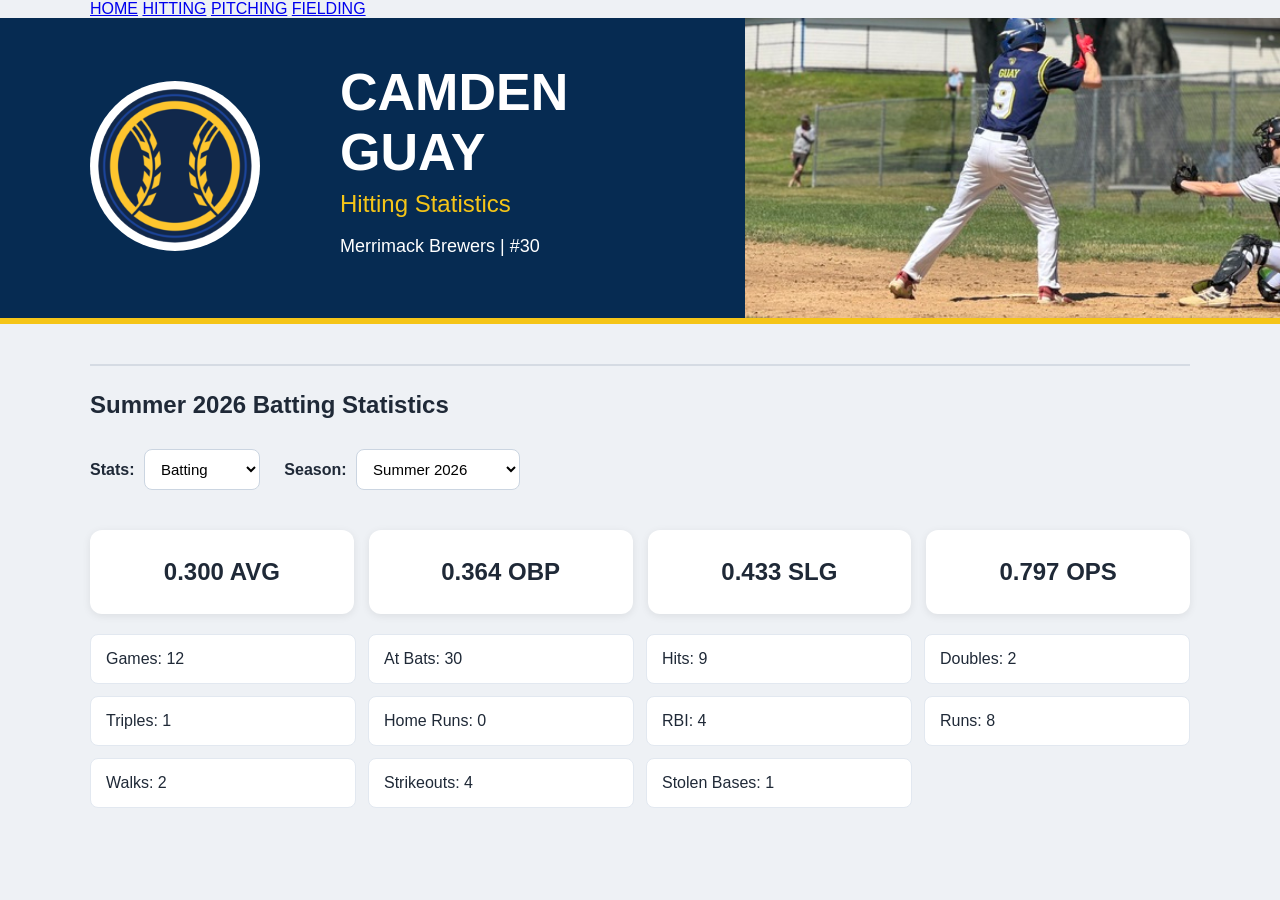
==== hitting.html @ 6e7dfdf4 "Create hitting.html" ====
<!DOCTYPE html>
<html>
<head>
    <title>Camden Guay | Hitting</title>
    <link rel="stylesheet" href="style.css">
</head>

<body>

<nav class="navbar">
    <a href="index.html">HOME</a>
    <a href="hitting.html">HITTING</a>
    <a href="pitching.html">PITCHING</a>
    <a href="fielding.html">FIELDING</a>
</nav>

<header class="player-header">

    <div class="team-logo">
        <img src="images/brewerslogo.jpg" alt="Merrimack Brewers Logo">
    </div>

    <div class="player-info">
        <h1>Camden Guay</h1>
        <h2>Hitting Statistics</h2>
        <p>Merrimack Brewers | #30</p>
    </div>

    <div class="player-photo">
        <img src="images/hittingCG.jpeg" alt="Camden Guay hitting">
    </div>

</header>

<main class="dashboard">

    <h2 id="season-title">Batting Statistics</h2>

    <label for="stat-type">Stats:</label>
    <select id="stat-type">
        <option value="batting">Batting</option>
    </select>

    <label for="season-select">Season:</label>
    <select id="season-select"></select>

    <div id="current-stats"></div>
    <div id="detailed-stats"></div>

</main>

<script src="script.js"></script>

</body>
</html>
---- style.css ----
* {
    box-sizing: border-box;
}

body {
    font-family: Arial, sans-serif;
    background: #eef1f5;
    margin: 0;
    padding: 0;
    color: #1f2937;
}

/* Main dashboard */
body > * {
    max-width: 1100px;
    margin-left: auto;
    margin-right: auto;
}

h1 {
    font-size: 48px;
    margin-top: 50px;
    margin-bottom: 5px;
    color: #111827;
}

h1 + h2 {
    margin-top: 0;
    color: #64748b;
    font-weight: 500;
}

#season-title {
    margin-top: 40px;
    padding-top: 25px;
    border-top: 2px solid #d5dbe3;
}

/* Dropdowns */
select {
    padding: 10px 35px 10px 12px;
    margin: 10px 20px 20px 5px;
    border: 1px solid #cbd5e1;
    border-radius: 8px;
    background: white;
    font-size: 15px;
    cursor: pointer;
}

label {
    font-weight: bold;
}

/* Main stat cards */
#current-stats {
    display: grid;
    grid-template-columns: repeat(4, 1fr);
    gap: 15px;
    margin-top: 20px;
}

#current-stats h3 {
    background: white;
    margin: 0;
    padding: 28px 15px;
    border-radius: 12px;
    text-align: center;
    font-size: 24px;
    box-shadow: 0 2px 8px rgba(0,0,0,0.08);
}

/* Detailed statistics */
#detailed-stats {
    display: grid;
    grid-template-columns: repeat(4, 1fr);
    gap: 12px;
    margin-top: 20px;
    margin-bottom: 50px;
}

#detailed-stats p {
    background: white;
    padding: 15px;
    margin: 0;
    border-radius: 8px;
    border: 1px solid #e2e8f0;
}

/* Phones/tablets */
@media (max-width: 700px) {
    body {
        padding: 20px;
    }

    #current-stats,
    #detailed-stats {
        grid-template-columns: repeat(2, 1fr);
    }

    h1 {
        font-size: 36px;
    }
}
/* Player header */
.player-header {
    max-width: none;
    width: 100%;
    min-height: 300px;
    background: #062b52;
    border-bottom: 6px solid #f5c518;

    display: grid;
    grid-template-columns: 220px 1fr 45%;
    align-items: center;

    padding-left: max(40px, calc((100% - 1100px) / 2));
    overflow: hidden;
}

.team-logo img {
    width: 170px;
    height: 170px;
    object-fit: contain;
    background: white;
    border-radius: 50%;
    padding: 8px;
}

.player-info {
    padding: 30px;
}

.player-info h1 {
    color: white;
    margin: 0;
    font-size: 52px;
    text-transform: uppercase;
}

.player-info h2 {
    color: #f5c518;
    margin: 8px 0;
}

.player-info p {
    color: white;
    font-size: 18px;
}

.gsbl-logo {
    width: 65px;
    margin-top: 10px;
}

.player-photo {
    height: 300px;
}

.player-photo img {
    width: 100%;
    height: 100%;
    object-fit: cover;
    object-position: center;
}
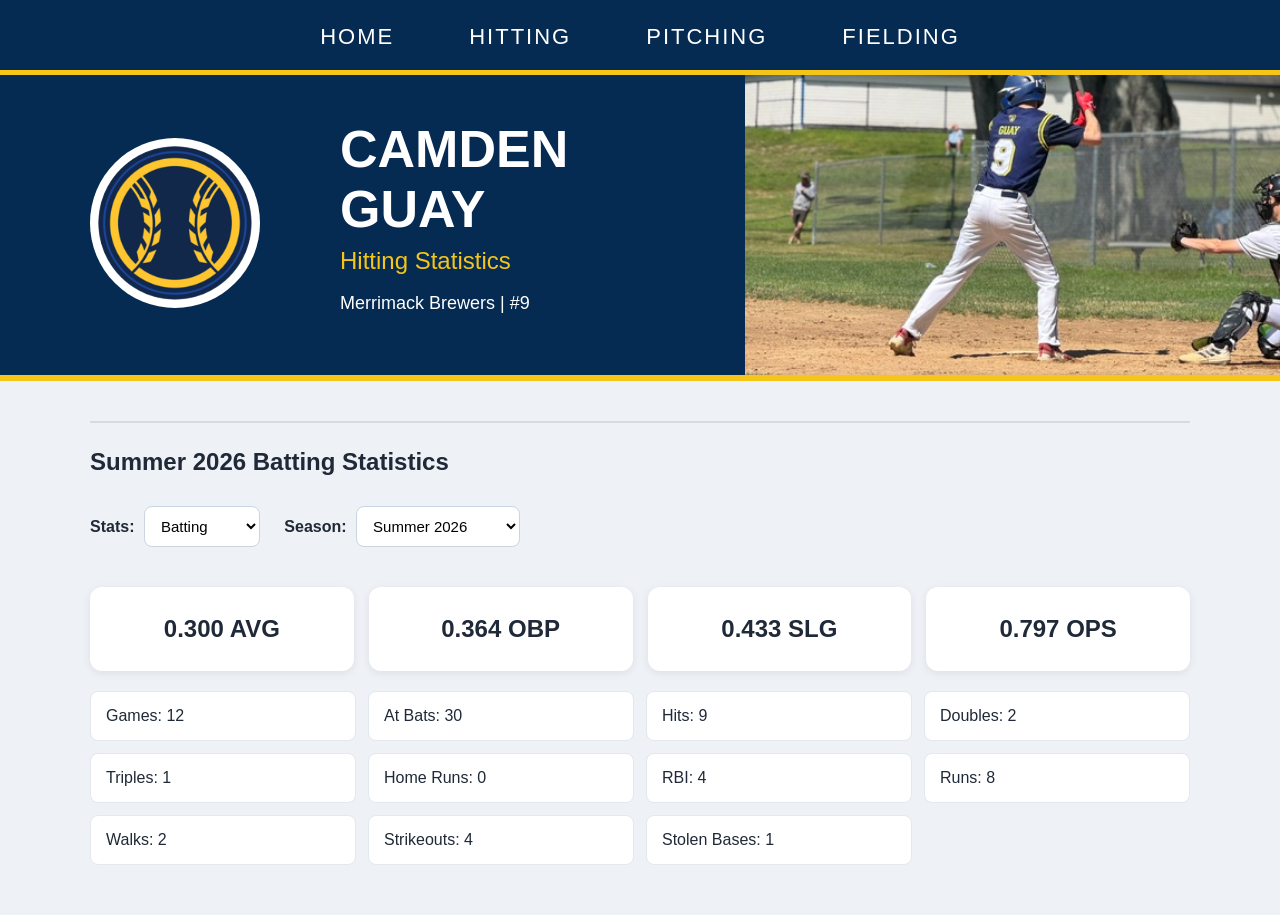
==== commit d6747256: "Update hitting.html" ====
--- a/hitting.html
+++ b/hitting.html
@@ -23,7 +23,7 @@
     <div class="player-info">
         <h1>Camden Guay</h1>
         <h2>Hitting Statistics</h2>
-        <p>Merrimack Brewers | #30</p>
+        <p>Merrimack Brewers | #9</p>
     </div>
 
     <div class="player-photo">
--- a/style.css
+++ b/style.css
@@ -162,3 +162,236 @@
     object-fit: cover;
     object-position: center;
 }
+
+/* =========================
+   HOME PAGE
+   ========================= */
+
+.home-page {
+    background:
+        linear-gradient(
+            135deg,
+            #f8fafc 0%,
+            #edf2f7 55%,
+            #e3e9f0 100%
+        );
+    min-height: 100vh;
+}
+
+/* Navigation */
+
+.navbar {
+    max-width: none;
+    width: 100%;
+    height: 75px;
+
+    display: flex;
+    justify-content: center;
+    align-items: center;
+    gap: 55px;
+
+    background: #062b52;
+    border-bottom: 5px solid #f5c518;
+}
+
+.navbar a {
+    color: white;
+    text-decoration: none;
+    font-family: Impact, "Arial Narrow", sans-serif;
+    font-size: 22px;
+    letter-spacing: 2px;
+
+    padding: 24px 10px 20px;
+    transition: 0.2s;
+}
+
+.navbar a:hover,
+.navbar a.active {
+    color: #f5c518;
+}
+
+/* Main player banner */
+
+.home-hero {
+    max-width: none;
+    width: 100%;
+    min-height: 360px;
+
+    display: grid;
+    grid-template-columns: 250px 1fr 180px;
+    align-items: center;
+
+    padding: 40px max(50px, calc((100% - 1200px) / 2));
+
+    background:
+        linear-gradient(
+            120deg,
+            #031c35 0%,
+            #062b52 55%,
+            #0a3b6b 100%
+        );
+
+    border-bottom: 7px solid #f5c518;
+}
+
+.hero-logo img {
+    width: 200px;
+    height: 200px;
+    object-fit: contain;
+
+    background: white;
+    border-radius: 50%;
+    padding: 8px;
+
+    box-shadow: 0 8px 25px rgba(0,0,0,.3);
+}
+
+.hero-title {
+    padding: 20px 45px;
+}
+
+.league-name {
+    color: #f5c518;
+    font-weight: bold;
+    letter-spacing: 3px;
+    margin-bottom: 5px;
+}
+
+.hero-title h1 {
+    color: white;
+    font-family: Impact, "Arial Narrow", sans-serif;
+    font-size: 76px;
+    letter-spacing: 4px;
+    margin: 5px 0;
+    text-transform: uppercase;
+}
+
+.hero-title h2 {
+    color: #f5c518;
+    font-family: Impact, "Arial Narrow", sans-serif;
+    font-size: 31px;
+    letter-spacing: 3px;
+    margin: 5px 0;
+}
+
+.player-number {
+    display: inline-block;
+
+    margin-top: 15px;
+    padding: 7px 18px;
+
+    background: #f5c518;
+    color: #062b52;
+
+    font-family: Impact, sans-serif;
+    font-size: 28px;
+
+    border-radius: 4px;
+}
+
+.hero-league-logo img {
+    width: 130px;
+    background: white;
+    padding: 8px;
+    border-radius: 10px;
+}
+
+/* Photo area */
+
+.home-content {
+    max-width: 1200px;
+    margin: auto;
+    padding: 45px 30px 70px;
+}
+
+.section-heading {
+    color: #062b52;
+    font-family: Impact, "Arial Narrow", sans-serif;
+    font-size: 32px;
+    letter-spacing: 2px;
+
+    border-left: 7px solid #f5c518;
+    padding-left: 15px;
+}
+
+.home-photos {
+    display: grid;
+    grid-template-columns: repeat(3, 1fr);
+    gap: 22px;
+
+    margin-top: 25px;
+}
+
+.photo-card {
+    position: relative;
+    height: 390px;
+    overflow: hidden;
+
+    border-radius: 12px;
+    border-bottom: 6px solid #f5c518;
+
+    box-shadow: 0 6px 18px rgba(0,0,0,.18);
+}
+
+.photo-card img {
+    width: 100%;
+    height: 100%;
+    object-fit: cover;
+
+    transition: transform .3s;
+}
+
+.photo-card:hover img {
+    transform: scale(1.04);
+}
+
+.photo-card span {
+    position: absolute;
+    bottom: 0;
+    left: 0;
+    right: 0;
+
+    padding: 18px;
+
+    background: linear-gradient(
+        transparent,
+        rgba(3,28,53,.95)
+    );
+
+    color: white;
+    font-family: Impact, sans-serif;
+    font-size: 27px;
+    letter-spacing: 2px;
+    text-align: center;
+}
+
+/* Mobile */
+
+@media (max-width: 800px) {
+
+    .navbar {
+        gap: 15px;
+    }
+
+    .navbar a {
+        font-size: 16px;
+    }
+
+    .home-hero {
+        grid-template-columns: 1fr;
+        text-align: center;
+    }
+
+    .hero-logo,
+    .hero-league-logo {
+        margin: 15px auto;
+    }
+
+    .hero-title h1 {
+        font-size: 50px;
+    }
+
+    .home-photos {
+        grid-template-columns: 1fr;
+    }
+}
